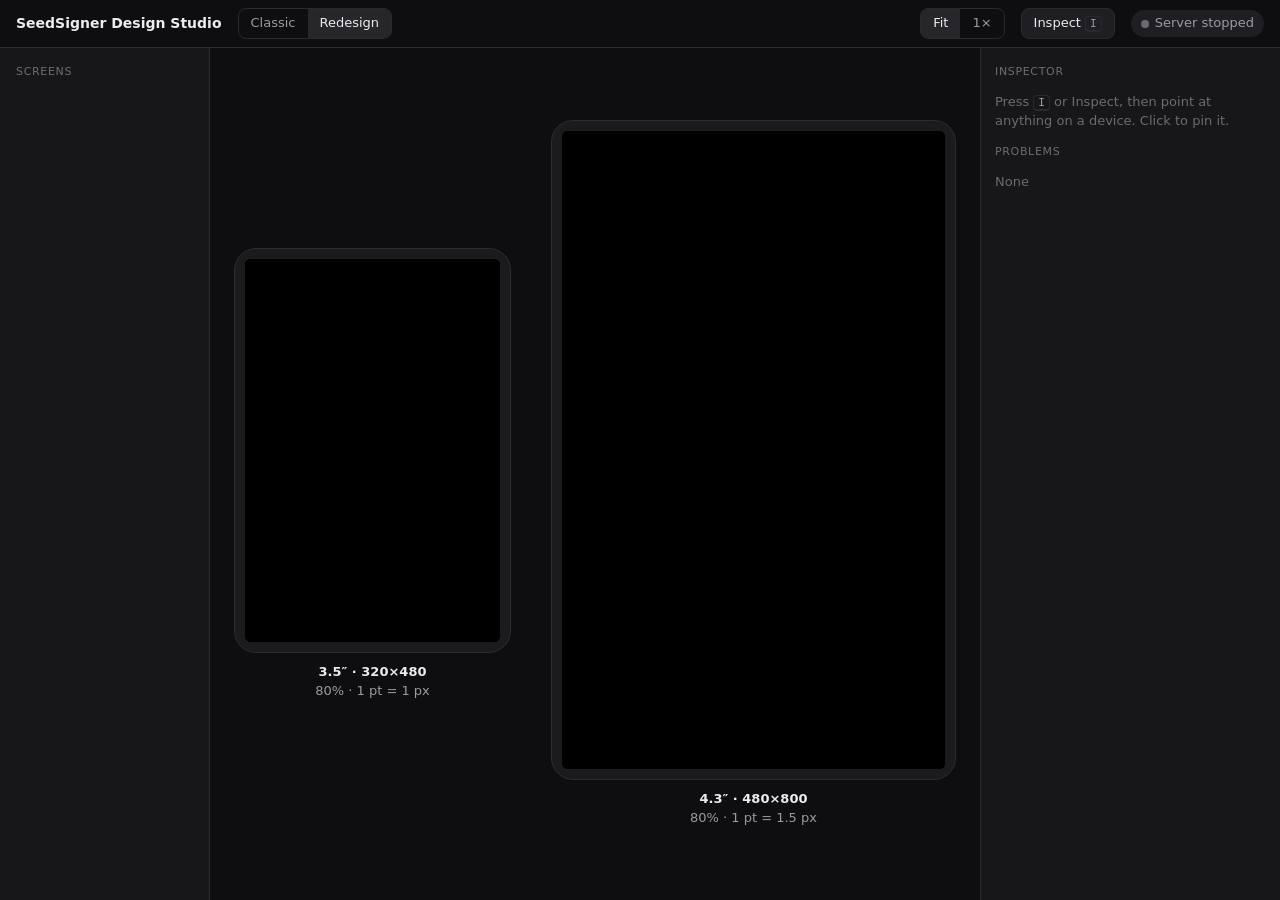
==== tools/apps/web_runner/redesign/index.html @ 9e8590ad "Add the Design Studio: browser preview with live reload, no Docker - Start Design Studio.command / s" ====
<!doctype html>
<!--
  SeedSigner Design Studio: the Redesign prototype at every target size, side by
  side, with live reload and a read-only inspector. Each device is an iframe running
  its own copy of the real LVGL engine (device.html). See context/design-studio.md.
-->
<html lang="en">
<head>
<meta charset="utf-8">
<meta name="viewport" content="width=device-width, initial-scale=1">
<title>Design Studio</title>
<style>
  :root {
    --bg: #0e0e10; --panel: #17171a; --line: #2a2a2e; --text: #ececee; --muted: #9a9aa2;
    --dim: #6b6b73; --accent: #FF9F0A; --blue: #409CFF; --ok: #30D158; --warn: #FFD60A; --err: #FF453A;
  }
  * { box-sizing: border-box; }
  html, body { margin: 0; height: 100%; background: var(--bg); color: var(--text);
    font: 13px/1.45 -apple-system, BlinkMacSystemFont, "Segoe UI", system-ui, sans-serif; }
  body { display: grid; grid-template-rows: 48px minmax(0, 1fr); }
  header { display: flex; align-items: center; gap: 16px; padding: 0 16px; border-bottom: 1px solid var(--line); }
  header h1 { font-size: 14px; font-weight: 600; margin: 0; }
  .seg { display: inline-flex; border: 1px solid var(--line); border-radius: 8px; overflow: hidden; }
  .seg a, .seg button { color: var(--muted); background: none; border: 0; padding: 5px 12px; font: inherit;
    text-decoration: none; cursor: pointer; }
  .seg .on { background: #26262b; color: var(--text); }
  .grow { flex: 1; }
  .pill { display: inline-flex; align-items: center; gap: 6px; padding: 4px 10px; border-radius: 999px;
    background: #1f1f23; color: var(--muted); }
  .dot { width: 8px; height: 8px; border-radius: 50%; background: var(--dim); }
  .pill.live .dot { background: var(--ok); } .pill.busy .dot { background: var(--warn); }
  .pill.bad .dot { background: var(--err); } .pill.bad { color: var(--text); }
  button.tool { color: var(--text); background: #1f1f23; border: 1px solid var(--line); border-radius: 8px;
    padding: 5px 12px; font: inherit; cursor: pointer; }
  button.tool.on { border-color: var(--blue); color: var(--blue); }
  main { display: grid; grid-template-columns: 210px minmax(0, 1fr) 300px; min-height: 0; }
  aside { background: var(--panel); border-right: 1px solid var(--line); overflow: auto; padding: 12px 8px; }
  aside.right { border-right: 0; border-left: 1px solid var(--line); padding: 12px 14px; }
  .label { font-size: 11px; text-transform: uppercase; letter-spacing: .06em; color: var(--dim); margin: 4px 8px 8px; }
  aside.right .label { margin: 4px 0 8px; }
  .screen { display: flex; justify-content: space-between; gap: 8px; padding: 6px 8px; border-radius: 6px;
    cursor: pointer; color: var(--muted); }
  .screen:hover { background: #202024; color: var(--text); }
  .screen.on { background: #2a2a30; color: var(--text); }
  .screen small { color: var(--dim); }
  #stage { display: flex; justify-content: safe center; align-items: safe center; gap: 40px; padding: 24px; overflow: auto; }
  figure { margin: 0; display: flex; flex-direction: column; align-items: center; gap: 10px; }
  .bezel { padding: 10px; background: #1b1b1e; border-radius: 22px; border: 1px solid #2c2c31; }
  .bezel iframe { display: block; border: 0; border-radius: 6px; background: #000; }
  figcaption { color: var(--muted); text-align: center; }
  figcaption b { color: var(--text); font-weight: 600; }
  #banner { display: none; margin: 0 0 10px; padding: 8px 10px; border-radius: 8px; white-space: pre-wrap;
    font-family: ui-monospace, Menlo, monospace; font-size: 12px; }
  #banner.err { display: block; background: #3a1414; color: #ffb4ae; border: 1px solid #6d2420; }
  #banner.busy { display: block; background: #2e2a12; color: #f3e3a0; border: 1px solid #5c5320; }
  .kv { display: grid; grid-template-columns: 96px minmax(0, 1fr); gap: 4px 10px; margin-bottom: 14px; }
  .kv div:nth-child(odd) { color: var(--dim); }
  .kv div:nth-child(even) { font-family: ui-monospace, Menlo, monospace; font-size: 12px; overflow-wrap: anywhere; }
  .hint { color: var(--dim); }
  .warn { color: var(--warn); margin: 0 0 6px; } .err { color: var(--err); margin: 0 0 6px; }
  kbd { font: 11px ui-monospace, Menlo, monospace; border: 1px solid var(--line); border-bottom-width: 2px;
    border-radius: 4px; padding: 0 4px; color: var(--muted); }
</style>
</head>
<body>
<header>
  <h1>SeedSigner Design Studio</h1>
  <nav class="seg" aria-label="Design">
    <a href="../runner/" title="Upstream landscape screens">Classic</a>
    <a class="on" href="./" aria-current="page">Redesign</a>
  </nav>
  <span class="grow"></span>
  <nav class="seg" aria-label="Zoom">
    <button id="z-fit" class="on">Fit</button><button id="z-1">1×</button>
  </nav>
  <button id="inspect-btn" class="tool" title="Inspect (I)">Inspect <kbd>I</kbd></button>
  <span id="live" class="pill"><span class="dot"></span><span id="live-text">Static</span></span>
</header>
<main>
  <aside>
    <div class="label">Screens</div>
    <div id="screens"></div>
  </aside>
  <section id="stage"></section>
  <aside class="right">
    <div id="banner"></div>
    <div class="label">Inspector</div>
    <div id="inspector"><p class="hint">Press <kbd>I</kbd> or Inspect, then point at anything on a device. Click to pin it.</p></div>
    <div class="label">Problems</div>
    <div id="problems"><p class="hint">None</p></div>
  </aside>
</main>
<script>
  // The target devices. Same firmware design, two panels (context/devices.md).
  var DEVICES = [
    { name: '3.5', w: 320, h: 480, label: '3.5″ · 320×480' },
    { name: '4.3', w: 480, h: 800, label: '4.3″ · 480×800' },
  ];
  var state = { path: '', zoom: 'fit', inspect: false, status: {}, pinned: null };
  var frames = {};
  var stage = document.getElementById('stage');

  // ---- Devices -------------------------------------------------------------
  function buildDevices() {
    stage.innerHTML = '';
    DEVICES.forEach(function (d) {
      var fig = document.createElement('figure');
      var bezel = document.createElement('div');
      bezel.className = 'bezel';
      var f = document.createElement('iframe');
      f.title = d.label;
      f.src = 'device.html?w=' + d.w + '&h=' + d.h + '&name=' + d.name +
              '&path=' + encodeURIComponent(state.path) + '&_=' + Date.now();
      bezel.appendChild(f);
      var cap = document.createElement('figcaption');
      fig.appendChild(bezel); fig.appendChild(cap);
      stage.appendChild(fig);
      frames[d.name] = { el: f, cap: cap, dev: d };
    });
    layout();
  }

  // Fit: the tallest device fills the height, and all devices fit the width.
  // One shared zoom, so the two sizes stay in true proportion to each other.
  function fitZoom() {
    var availH = stage.clientHeight - 48 - 20 - 40;                   // padding, bezel, caption
    var availW = stage.clientWidth - 48 - DEVICES.length * 22 - (DEVICES.length - 1) * 40;
    var maxH = Math.max.apply(null, DEVICES.map(function (d) { return d.h; }));
    var sumW = DEVICES.reduce(function (a, d) { return a + d.w; }, 0);
    return Math.min(1, availH / maxH, availW / sumW);
  }

  function layout() {
    var fit = fitZoom();
    DEVICES.forEach(function (d) {
      var fr = frames[d.name]; if (!fr) return;
      var k = state.zoom === 'fit' ? fit : 1;
      fr.el.style.width = Math.round(d.w * k) + 'px';
      fr.el.style.height = Math.round(d.h * k) + 'px';
      fr.cap.innerHTML = '<b>' + d.label + '</b><br>' + Math.round(k * 100) + '% · 1 pt = ' +
        (d.w / 320) + ' px';
    });
  }
  window.addEventListener('resize', layout);

  function send(name, msg) {
    msg.src = 'rd-studio';
    var fr = frames[name];
    if (fr && fr.el.contentWindow) fr.el.contentWindow.postMessage(msg, '*');
  }
  function sendAll(msg) { DEVICES.forEach(function (d) { send(d.name, Object.assign({}, msg)); }); }

  // ---- Screens list ----------------------------------------------------------
  var screens = [];
  function renderScreens() {
    var cur = state.path.split('/').pop();
    var box = document.getElementById('screens');
    box.innerHTML = '';
    screens.forEach(function (s, i) {
      var row = document.createElement('div');
      row.className = 'screen' + (s.id === cur || (!cur && i === 0) ? ' on' : '');
      row.innerHTML = '<span></span><small></small>';
      row.firstChild.textContent = s.title;
      row.lastChild.textContent = s.type.replace(/_/g, ' ');
      row.onclick = function () {
        // Open it on top of the start screen, so Back works.
        var start = screens[0] ? screens[0].id : '';
        go(s.id === start ? start : start + '/' + s.id);
      };
      box.appendChild(row);
    });
  }
  function go(path) {
    state.path = path;
    sendAll({ cmd: 'show', path: path });
    renderScreens();
    try { history.replaceState(null, '', '#' + path); } catch (e) {}
  }

  // ---- Inspector ---------------------------------------------------------------
  function esc(s) { return String(s).replace(/[&<>]/g, function (c) { return { '&': '&amp;', '<': '&lt;', '>': '&gt;' }[c]; }); }
  function showInfo(info, device) {
    var el = document.getElementById('inspector');
    if (!info || !info.found) {
      el.innerHTML = state.inspect
        ? '<p class="hint">Point at anything on a device. Click to pin it.</p>'
        : '<p class="hint">Press <kbd>I</kbd> or Inspect, then point at anything on a device. Click to pin it.</p>';
      return;
    }
    var rows = [['component', info.component], ['device', device + '″']];
    if (info.path) rows.push(['path', info.path]);
    if (info.screen_type) rows.push(['screen type', info.screen_type]);
    if (info.responsive) rows.push(['responsive', info.responsive]);
    rows.push(['size', info.w_pt + ' × ' + info.h_pt + ' pt']);
    rows.push(['pixels', info.w + ' × ' + info.h + ' px']);
    if (info.muted) rows.push(['muted', 'yes (opacity.muted)']);
    var html = '<div class="kv">' + rows.map(function (r) {
      return '<div>' + esc(r[0]) + '</div><div>' + esc(r[1]) + '</div>';
    }).join('') + '</div>';
    var t = info.tokens || {};
    var keys = Object.keys(t);
    if (keys.length) {
      html += '<div class="label">Tokens</div><div class="kv">' + keys.map(function (k) {
        return '<div>' + esc(k) + '</div><div>' + esc(t[k]) + '</div>';
      }).join('') + '</div>';
    }
    if (info.parents && info.parents.length) {
      html += '<div class="label">Inside</div><p class="hint">' + info.parents.map(esc).join(' › ') + '</p>';
    }
    el.innerHTML = html;
  }
  function setInspect(on) {
    state.inspect = on;
    document.getElementById('inspect-btn').classList.toggle('on', on);
    sendAll({ cmd: 'inspect', on: on });
    state.pinned = null;
    showInfo(null);
  }
  document.getElementById('inspect-btn').onclick = function () { setInspect(!state.inspect); };
  document.addEventListener('keydown', function (e) {
    if (e.target.tagName === 'INPUT') return;
    if (e.key === 'i' || e.key === 'I') setInspect(!state.inspect);
    if (e.key === 'Escape' && state.inspect) setInspect(false);
  });
  document.getElementById('z-fit').onclick = function () { setZoom('fit'); };
  document.getElementById('z-1').onclick = function () { setZoom('1'); };
  function setZoom(z) {
    state.zoom = z;
    document.getElementById('z-fit').classList.toggle('on', z === 'fit');
    document.getElementById('z-1').classList.toggle('on', z === '1');
    layout();
  }

  // ---- Problems ------------------------------------------------------------------
  var problems = {};
  function renderProblems() {
    var lines = [];
    Object.keys(problems).forEach(function (src) {
      var p = problems[src];
      if (p.error) lines.push('<p class="err">' + esc(p.error) + '</p>');
      (p.warnings || []).forEach(function (w) {
        var line = '<p class="warn">' + esc(w) + '</p>';
        if (lines.indexOf(line) < 0) lines.push(line);
      });
    });
    document.getElementById('problems').innerHTML = lines.join('') || '<p class="hint">None</p>';
  }

  // ---- Messages from devices --------------------------------------------------
  window.addEventListener('message', function (ev) {
    var m = ev.data || {};
    if (m.src !== 'rd-device') return;
    if (m.evt === 'ready') {
      screens = m.detail.screens || [];
      renderScreens();
      if (state.inspect) send(m.name, { cmd: 'inspect', on: true });
    } else if (m.evt === 'navigate') {
      if (m.detail !== state.path) { state.path = m.detail; go(m.detail); }
    } else if (m.evt === 'status') {
      problems.engine = m.detail; renderProblems();
    } else if (m.evt === 'hover') {
      if (!state.pinned) showInfo(m.detail, m.name);
    } else if (m.evt === 'select') {
      state.pinned = m.detail.found ? m.detail : null;
      showInfo(m.detail, m.name);
    }
  });

  // ---- Live reload (only when served by the Design Studio server) ---------------
  var banner = document.getElementById('banner');
  function setLive(cls, text) {
    var el = document.getElementById('live');
    el.className = 'pill ' + cls;
    document.getElementById('live-text').textContent = text;
  }
  function setBanner(cls, text) { banner.className = cls || ''; banner.textContent = text || ''; }
  function stamp() { return new Date().toLocaleTimeString([], { hour: '2-digit', minute: '2-digit', second: '2-digit' }); }

  if (location.protocol.indexOf('http') === 0 && window.EventSource) {
    var es = new EventSource('/events');
    es.addEventListener('hello', function () { setLive('live', 'Live'); });
    es.addEventListener('data', function () {
      delete problems.json; setBanner(); renderProblems();
      state.pinned = null; showInfo(null);
      sendAll({ cmd: 'reload-data' }); setLive('live', 'Updated ' + stamp());
    });
    es.addEventListener('data-error', function (e) {
      problems.json = { error: e.data }; renderProblems();
      setBanner('err', e.data); setLive('bad', 'Fix the JSON');
    });
    es.addEventListener('building', function () { setBanner('busy', 'Rebuilding the engine (C changed)…'); setLive('busy', 'Rebuilding'); });
    es.addEventListener('build-failed', function (e) { setBanner('err', 'Build failed:\n' + e.data); setLive('bad', 'Build failed'); });
    es.addEventListener('engine', function () { setBanner(); state.pinned = null; showInfo(null); buildDevices(); setLive('live', 'Rebuilt ' + stamp()); });
    es.addEventListener('page', function () { location.reload(); });
    es.onerror = function () { setLive('', 'Server stopped'); };
  }

  state.path = decodeURIComponent((location.hash || '').slice(1));
  buildDevices();
</script>
</body>
</html>
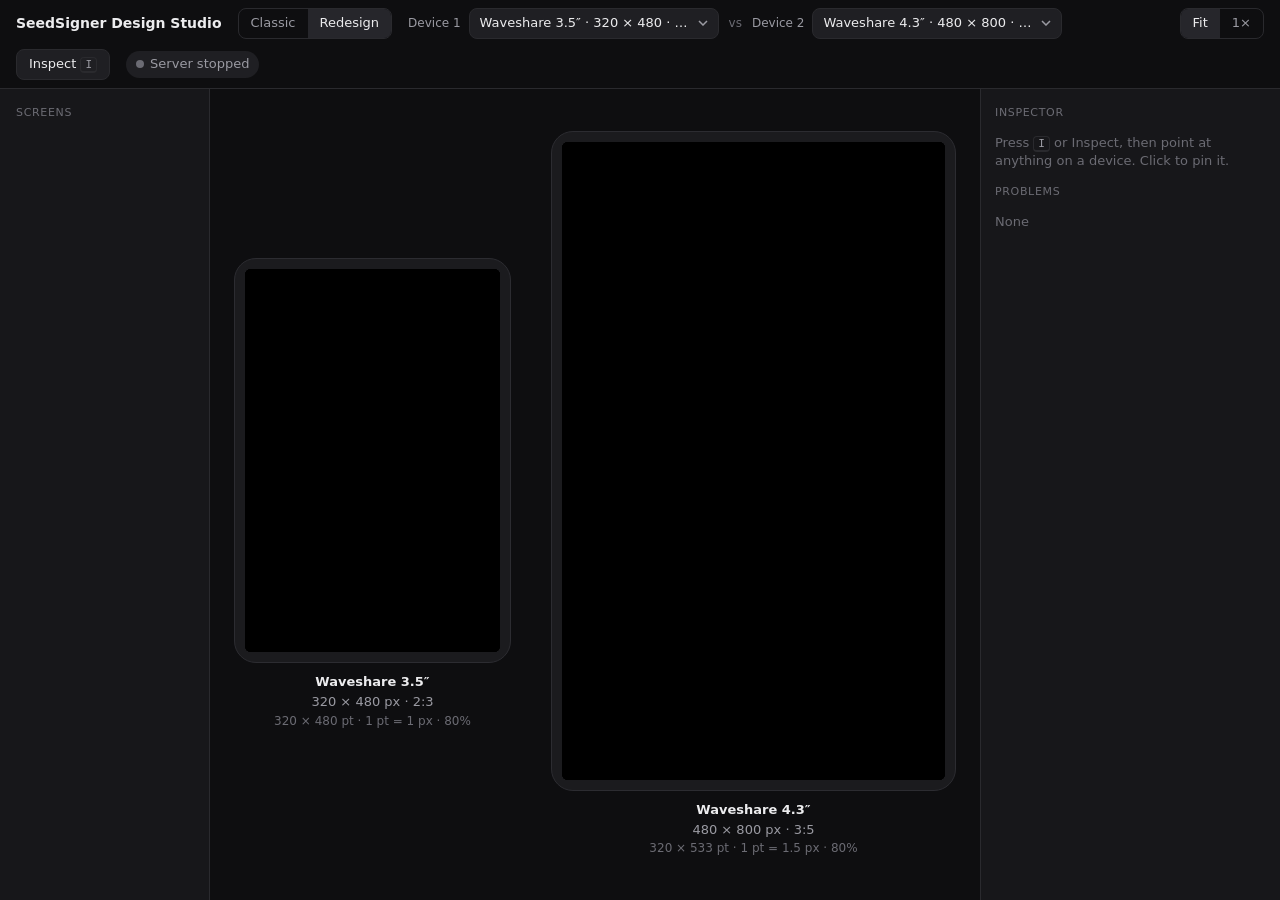
==== commit 19031ecc: "Studio: compare any two devices; docs: how it works, new-Mac setup - Device 1 / Device 2 pickers wit" ====
--- a/tools/apps/web_runner/redesign/index.html
+++ b/tools/apps/web_runner/redesign/index.html
@@ -17,14 +17,26 @@
   * { box-sizing: border-box; }
   html, body { margin: 0; height: 100%; background: var(--bg); color: var(--text);
     font: 13px/1.45 -apple-system, BlinkMacSystemFont, "Segoe UI", system-ui, sans-serif; }
-  body { display: grid; grid-template-rows: 48px minmax(0, 1fr); }
-  header { display: flex; align-items: center; gap: 16px; padding: 0 16px; border-bottom: 1px solid var(--line); }
+  body { display: grid; grid-template-rows: auto minmax(0, 1fr); }
+  header { display: flex; flex-wrap: wrap; align-items: center; gap: 10px 16px; min-height: 48px;
+    padding: 8px 16px; border-bottom: 1px solid var(--line); }
   header h1 { font-size: 14px; font-weight: 600; margin: 0; }
   .seg { display: inline-flex; border: 1px solid var(--line); border-radius: 8px; overflow: hidden; }
   .seg a, .seg button { color: var(--muted); background: none; border: 0; padding: 5px 12px; font: inherit;
     text-decoration: none; cursor: pointer; }
   .seg .on { background: #26262b; color: var(--text); }
   .grow { flex: 1; }
+  #pickers { display: flex; align-items: center; gap: 10px; }
+  .picker { display: inline-flex; align-items: center; gap: 8px; color: var(--muted); }
+  .picker span { font-size: 12px; white-space: nowrap; }
+  .picker select { appearance: none; -webkit-appearance: none; font: inherit; color: var(--text);
+    background: #1f1f23 url("data:image/svg+xml,%3Csvg xmlns='http://www.w3.org/2000/svg' width='10' height='6'%3E%3Cpath d='M1 1l4 4 4-4' fill='none' stroke='%239a9aa2' stroke-width='1.5'/%3E%3C/svg%3E") no-repeat right 10px center;
+    border: 1px solid var(--line); border-radius: 8px; padding: 5px 28px 5px 10px; max-width: 250px;
+    text-overflow: ellipsis; cursor: pointer; }
+  .picker select:hover { border-color: #3a3a40; }
+  .picker select:focus-visible { outline: 2px solid var(--blue); outline-offset: 1px; }
+  .picker select.empty { color: var(--dim); border-style: dashed; }
+  .vs { color: var(--dim); font-size: 12px; }
   .pill { display: inline-flex; align-items: center; gap: 6px; padding: 4px 10px; border-radius: 999px;
     background: #1f1f23; color: var(--muted); }
   .dot { width: 8px; height: 8px; border-radius: 50%; background: var(--dim); }
@@ -47,8 +59,12 @@
   figure { margin: 0; display: flex; flex-direction: column; align-items: center; gap: 10px; }
   .bezel { padding: 10px; background: #1b1b1e; border-radius: 22px; border: 1px solid #2c2c31; }
   .bezel iframe { display: block; border: 0; border-radius: 6px; background: #000; }
-  figcaption { color: var(--muted); text-align: center; }
+  figcaption { color: var(--muted); text-align: center; display: flex; flex-direction: column; gap: 1px; }
   figcaption b { color: var(--text); font-weight: 600; }
+  figcaption .dim { color: var(--dim); font-size: 12px; }
+  figcaption .spec { white-space: nowrap; }
+  .empty-stage { text-align: center; color: var(--muted); }
+  .empty-stage p { margin: 4px 0; }
   #banner { display: none; margin: 0 0 10px; padding: 8px 10px; border-radius: 8px; white-space: pre-wrap;
     font-family: ui-monospace, Menlo, monospace; font-size: 12px; }
   #banner.err { display: block; background: #3a1414; color: #ffb4ae; border: 1px solid #6d2420; }
@@ -69,6 +85,7 @@
     <a href="../runner/" title="Upstream landscape screens">Classic</a>
     <a class="on" href="./" aria-current="page">Redesign</a>
   </nav>
+  <div id="pickers" role="group" aria-label="Devices to compare"></div>
   <span class="grow"></span>
   <nav class="seg" aria-label="Zoom">
     <button id="z-fit" class="on">Fit</button><button id="z-1">1×</button>
@@ -91,64 +108,152 @@
   </aside>
 </main>
 <script>
-  // The target devices. Same firmware design, two panels (context/devices.md).
+  // Devices the studio can preview (context/devices.md). Portrait sizes only, and each
+  // must be the portrait of an engine display profile (480x320, 800x480, 1280x720).
   var DEVICES = [
-    { name: '3.5', w: 320, h: 480, label: '3.5″ · 320×480' },
-    { name: '4.3', w: 480, h: 800, label: '4.3″ · 480×800' },
+    { id: 'ws35', name: 'Waveshare 3.5″',  inch: '3.5″', w: 320, h: 480 },
+    { id: 'ws43', name: 'Waveshare 4.3″',  inch: '4.3″', w: 480, h: 800 },
+    { id: 'gt43', name: 'Guition 4.3″',    inch: '4.3″', w: 480, h: 800 },
+    { id: 'p720', name: '720p panel',      inch: '',     w: 720, h: 1280 },
   ];
-  var state = { path: '', zoom: 'fit', inspect: false, status: {}, pinned: null };
-  var frames = {};
+  var DEFAULT_SLOTS = ['ws35', 'ws43'];
+  var SLOT_LABELS = ['Device 1', 'Device 2'];
+
+  function gcd(a, b) { return b ? gcd(b, a % b) : a; }
+  function aspect(d) { var g = gcd(d.w, d.h); return (d.w / g) + ':' + (d.h / g); }
+  function scaleOf(d) { return d.w / 320; }
+  function fmt(n) { return String(Math.round(n * 100) / 100); }
+  function byId(id) { return DEVICES.filter(function (d) { return d.id === id; })[0] || null; }
+  // One line used in menus and captions: "Waveshare 4.3″ · 480 × 800 · 3:5"
+  function specLine(d) { return d.name + ' · ' + d.w + ' × ' + d.h + ' · ' + aspect(d); }
+
+  var state = { path: '', zoom: 'fit', inspect: false, status: {}, pinned: null, slots: readSlots() };
+  var frames = {};   // slot index ("0" | "1") -> { el, cap, dev }
   var stage = document.getElementById('stage');
 
+  // ---- Device selection (Device 1 / Device 2, kept in the URL) ---------------
+  function readSlots() {
+    var q = new URLSearchParams(location.search);
+    if (!q.has('d1') && !q.has('d2')) return DEFAULT_SLOTS.slice();
+    return [q.get('d1'), q.get('d2')].map(function (id) { return byId(id) ? id : ''; });
+  }
+  function writeSlots() {
+    var q = new URLSearchParams(location.search);
+    q.set('d1', state.slots[0] || '');
+    q.set('d2', state.slots[1] || '');
+    try { history.replaceState(null, '', '?' + q.toString() + location.hash); } catch (e) {}
+  }
+
+  function renderPickers() {
+    var box = document.getElementById('pickers');
+    box.innerHTML = '';
+    state.slots.forEach(function (id, i) {
+      var other = state.slots[1 - i];
+      var label = document.createElement('label');
+      label.className = 'picker';
+      label.innerHTML = '<span></span><select></select>';
+      label.firstChild.textContent = SLOT_LABELS[i];
+      var sel = label.lastChild;
+      sel.setAttribute('aria-label', SLOT_LABELS[i]);
+      var none = new Option('None', '');
+      sel.add(none);
+      DEVICES.forEach(function (d) {
+        var o = new Option(specLine(d), d.id);
+        // The same device twice compares nothing; it stays listed (so the menu doesn't
+        // reshuffle) but can't be picked in both slots.
+        if (d.id === other) { o.disabled = true; o.text += '  (Device ' + (2 - i) + ')'; }
+        sel.add(o);
+      });
+      sel.value = id || '';
+      sel.classList.toggle('empty', !id);
+      sel.onchange = function () { setSlot(i, sel.value); };
+      box.appendChild(label);
+      if (i === 0) {
+        var vs = document.createElement('span');
+        vs.className = 'vs';
+        vs.textContent = 'vs';
+        box.appendChild(vs);
+      }
+    });
+  }
+
+  function setSlot(i, id) {
+    state.slots[i] = id;
+    writeSlots();
+    renderPickers();
+    buildDevices();
+  }
+
   // ---- Devices -------------------------------------------------------------
+  function activeSlots() {
+    var out = [];
+    state.slots.forEach(function (id, i) { var d = byId(id); if (d) out.push({ slot: String(i), dev: d }); });
+    return out;
+  }
+
   function buildDevices() {
     stage.innerHTML = '';
-    DEVICES.forEach(function (d) {
+    frames = {};
+    var active = activeSlots();
+    stage.classList.toggle('single', active.length === 1);
+    if (!active.length) {
+      stage.innerHTML = '<div class="empty-stage"><p><b>No device selected</b></p>' +
+        '<p class="hint">Choose Device 1 or Device 2 at the top.</p></div>';
+      return;
+    }
+    active.forEach(function (a) {
+      var d = a.dev;
       var fig = document.createElement('figure');
       var bezel = document.createElement('div');
       bezel.className = 'bezel';
       var f = document.createElement('iframe');
-      f.title = d.label;
-      f.src = 'device.html?w=' + d.w + '&h=' + d.h + '&name=' + d.name +
+      f.title = SLOT_LABELS[a.slot] + ': ' + specLine(d);
+      f.src = 'device.html?w=' + d.w + '&h=' + d.h + '&name=' + a.slot +
               '&path=' + encodeURIComponent(state.path) + '&_=' + Date.now();
       bezel.appendChild(f);
       var cap = document.createElement('figcaption');
       fig.appendChild(bezel); fig.appendChild(cap);
       stage.appendChild(fig);
-      frames[d.name] = { el: f, cap: cap, dev: d };
+      frames[a.slot] = { el: f, cap: cap, dev: d };
     });
     layout();
   }
 
   // Fit: the tallest device fills the height, and all devices fit the width.
-  // One shared zoom, so the two sizes stay in true proportion to each other.
-  function fitZoom() {
-    var availH = stage.clientHeight - 48 - 20 - 40;                   // padding, bezel, caption
-    var availW = stage.clientWidth - 48 - DEVICES.length * 22 - (DEVICES.length - 1) * 40;
-    var maxH = Math.max.apply(null, DEVICES.map(function (d) { return d.h; }));
-    var sumW = DEVICES.reduce(function (a, d) { return a + d.w; }, 0);
-    return Math.min(1, availH / maxH, availW / sumW);
+  // One shared zoom, so compared devices stay in true proportion to each other.
+  function fitZoom(devs) {
+    var n = devs.length;
+    var availH = stage.clientHeight - 48 - 20 - 58;                   // padding, bezel, caption
+    var availW = stage.clientWidth - 48 - n * 22 - (n - 1) * 40;
+    var maxH = Math.max.apply(null, devs.map(function (d) { return d.h; }));
+    var sumW = devs.reduce(function (a, d) { return a + d.w; }, 0);
+    return Math.max(0.1, Math.min(1, availH / maxH, availW / sumW));
   }
 
   function layout() {
-    var fit = fitZoom();
-    DEVICES.forEach(function (d) {
-      var fr = frames[d.name]; if (!fr) return;
-      var k = state.zoom === 'fit' ? fit : 1;
+    var devs = Object.keys(frames).map(function (k) { return frames[k].dev; });
+    if (!devs.length) return;
+    var k = state.zoom === 'fit' ? fitZoom(devs) : 1;
+    Object.keys(frames).forEach(function (slot) {
+      var fr = frames[slot], d = fr.dev;
       fr.el.style.width = Math.round(d.w * k) + 'px';
       fr.el.style.height = Math.round(d.h * k) + 'px';
-      fr.cap.innerHTML = '<b>' + d.label + '</b><br>' + Math.round(k * 100) + '% · 1 pt = ' +
-        (d.w / 320) + ' px';
+      fr.cap.innerHTML =
+        '<b></b><span class="spec"></span><span class="spec dim"></span>';
+      fr.cap.children[0].textContent = d.name;
+      fr.cap.children[1].textContent = d.w + ' × ' + d.h + ' px · ' + aspect(d);
+      fr.cap.children[2].textContent = '320 × ' + Math.round(d.h / scaleOf(d)) + ' pt · 1 pt = ' +
+        fmt(scaleOf(d)) + ' px · ' + Math.round(k * 100) + '%';
     });
   }
   window.addEventListener('resize', layout);
 
-  function send(name, msg) {
+  function send(slot, msg) {
     msg.src = 'rd-studio';
-    var fr = frames[name];
+    var fr = frames[slot];
     if (fr && fr.el.contentWindow) fr.el.contentWindow.postMessage(msg, '*');
   }
-  function sendAll(msg) { DEVICES.forEach(function (d) { send(d.name, Object.assign({}, msg)); }); }
+  function sendAll(msg) { Object.keys(frames).forEach(function (s) { send(s, Object.assign({}, msg)); }); }
 
   // ---- Screens list ----------------------------------------------------------
   var screens = [];
@@ -187,7 +292,8 @@
         : '<p class="hint">Press <kbd>I</kbd> or Inspect, then point at anything on a device. Click to pin it.</p>';
       return;
     }
-    var rows = [['component', info.component], ['device', device + '″']];
+    var fr = frames[device];
+    var rows = [['component', info.component], ['device', fr ? fr.dev.name : '']];
     if (info.path) rows.push(['path', info.path]);
     if (info.screen_type) rows.push(['screen type', info.screen_type]);
     if (info.responsive) rows.push(['responsive', info.responsive]);
@@ -296,6 +402,7 @@
   }
 
   state.path = decodeURIComponent((location.hash || '').slice(1));
+  renderPickers();
   buildDevices();
 </script>
 </body>
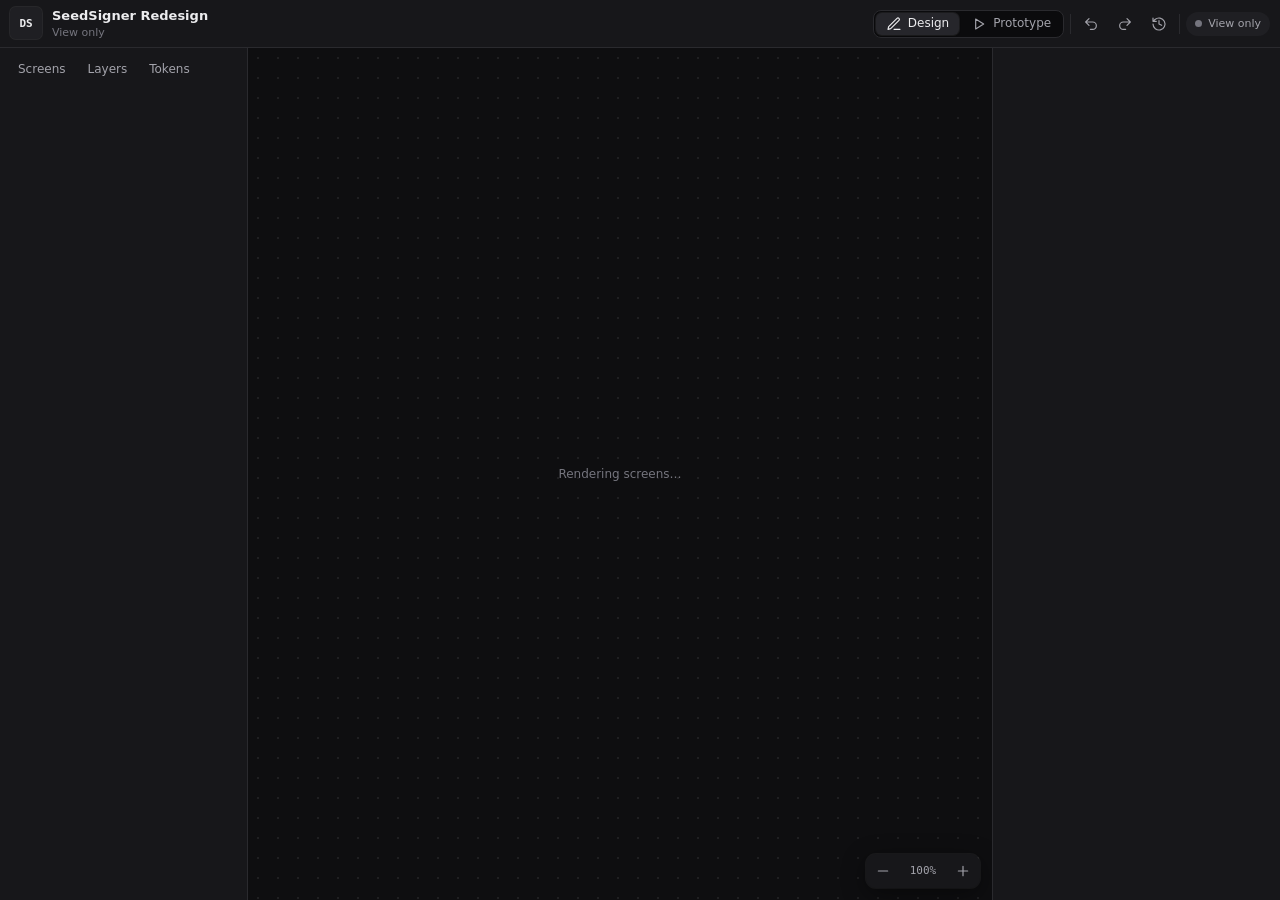
==== commit 26c9477e: "Design Studio: view, edit, prototype and review in one tool The studio becomes an editor as well as " ====
--- a/tools/apps/web_runner/redesign/index.html
+++ b/tools/apps/web_runner/redesign/index.html
@@ -1,409 +1,70 @@
 <!doctype html>
 <!--
-  SeedSigner Design Studio: the Redesign prototype at every target size, side by
-  side, with live reload and a read-only inspector. Each device is an iframe running
-  its own copy of the real LVGL engine (device.html). See context/design-studio.md.
+  SeedSigner Design Studio: view, edit, prototype and review the Redesign.
+    Design mode     a canvas of every screen (real engine renders), grouped by flow
+    Prototype mode  live devices (one engine per device, device.html), with a frame-rate dial
+  Edits save straight to tokens.json / prototype.json through studio.py; history and comments
+  live in .studio/. The app is studio.js; the look is studio.css. See context/design-studio.md.
 -->
 <html lang="en">
 <head>
 <meta charset="utf-8">
 <meta name="viewport" content="width=device-width, initial-scale=1">
 <title>Design Studio</title>
-<style>
-  :root {
-    --bg: #0e0e10; --panel: #17171a; --line: #2a2a2e; --text: #ececee; --muted: #9a9aa2;
-    --dim: #6b6b73; --accent: #FF9F0A; --blue: #409CFF; --ok: #30D158; --warn: #FFD60A; --err: #FF453A;
-  }
-  * { box-sizing: border-box; }
-  html, body { margin: 0; height: 100%; background: var(--bg); color: var(--text);
-    font: 13px/1.45 -apple-system, BlinkMacSystemFont, "Segoe UI", system-ui, sans-serif; }
-  body { display: grid; grid-template-rows: auto minmax(0, 1fr); }
-  header { display: flex; flex-wrap: wrap; align-items: center; gap: 10px 16px; min-height: 48px;
-    padding: 8px 16px; border-bottom: 1px solid var(--line); }
-  header h1 { font-size: 14px; font-weight: 600; margin: 0; }
-  .seg { display: inline-flex; border: 1px solid var(--line); border-radius: 8px; overflow: hidden; }
-  .seg a, .seg button { color: var(--muted); background: none; border: 0; padding: 5px 12px; font: inherit;
-    text-decoration: none; cursor: pointer; }
-  .seg .on { background: #26262b; color: var(--text); }
-  .grow { flex: 1; }
-  #pickers { display: flex; align-items: center; gap: 10px; }
-  .picker { display: inline-flex; align-items: center; gap: 8px; color: var(--muted); }
-  .picker span { font-size: 12px; white-space: nowrap; }
-  .picker select { appearance: none; -webkit-appearance: none; font: inherit; color: var(--text);
-    background: #1f1f23 url("data:image/svg+xml,%3Csvg xmlns='http://www.w3.org/2000/svg' width='10' height='6'%3E%3Cpath d='M1 1l4 4 4-4' fill='none' stroke='%239a9aa2' stroke-width='1.5'/%3E%3C/svg%3E") no-repeat right 10px center;
-    border: 1px solid var(--line); border-radius: 8px; padding: 5px 28px 5px 10px; max-width: 250px;
-    text-overflow: ellipsis; cursor: pointer; }
-  .picker select:hover { border-color: #3a3a40; }
-  .picker select:focus-visible { outline: 2px solid var(--blue); outline-offset: 1px; }
-  .picker select.empty { color: var(--dim); border-style: dashed; }
-  .vs { color: var(--dim); font-size: 12px; }
-  .pill { display: inline-flex; align-items: center; gap: 6px; padding: 4px 10px; border-radius: 999px;
-    background: #1f1f23; color: var(--muted); }
-  .dot { width: 8px; height: 8px; border-radius: 50%; background: var(--dim); }
-  .pill.live .dot { background: var(--ok); } .pill.busy .dot { background: var(--warn); }
-  .pill.bad .dot { background: var(--err); } .pill.bad { color: var(--text); }
-  button.tool { color: var(--text); background: #1f1f23; border: 1px solid var(--line); border-radius: 8px;
-    padding: 5px 12px; font: inherit; cursor: pointer; }
-  button.tool.on { border-color: var(--blue); color: var(--blue); }
-  main { display: grid; grid-template-columns: 210px minmax(0, 1fr) 300px; min-height: 0; }
-  aside { background: var(--panel); border-right: 1px solid var(--line); overflow: auto; padding: 12px 8px; }
-  aside.right { border-right: 0; border-left: 1px solid var(--line); padding: 12px 14px; }
-  .label { font-size: 11px; text-transform: uppercase; letter-spacing: .06em; color: var(--dim); margin: 4px 8px 8px; }
-  aside.right .label { margin: 4px 0 8px; }
-  .screen { display: flex; justify-content: space-between; gap: 8px; padding: 6px 8px; border-radius: 6px;
-    cursor: pointer; color: var(--muted); }
-  .screen:hover { background: #202024; color: var(--text); }
-  .screen.on { background: #2a2a30; color: var(--text); }
-  .screen small { color: var(--dim); }
-  #stage { display: flex; justify-content: safe center; align-items: safe center; gap: 40px; padding: 24px; overflow: auto; }
-  figure { margin: 0; display: flex; flex-direction: column; align-items: center; gap: 10px; }
-  .bezel { padding: 10px; background: #1b1b1e; border-radius: 22px; border: 1px solid #2c2c31; }
-  .bezel iframe { display: block; border: 0; border-radius: 6px; background: #000; }
-  figcaption { color: var(--muted); text-align: center; display: flex; flex-direction: column; gap: 1px; }
-  figcaption b { color: var(--text); font-weight: 600; }
-  figcaption .dim { color: var(--dim); font-size: 12px; }
-  figcaption .spec { white-space: nowrap; }
-  .empty-stage { text-align: center; color: var(--muted); }
-  .empty-stage p { margin: 4px 0; }
-  #banner { display: none; margin: 0 0 10px; padding: 8px 10px; border-radius: 8px; white-space: pre-wrap;
-    font-family: ui-monospace, Menlo, monospace; font-size: 12px; }
-  #banner.err { display: block; background: #3a1414; color: #ffb4ae; border: 1px solid #6d2420; }
-  #banner.busy { display: block; background: #2e2a12; color: #f3e3a0; border: 1px solid #5c5320; }
-  .kv { display: grid; grid-template-columns: 96px minmax(0, 1fr); gap: 4px 10px; margin-bottom: 14px; }
-  .kv div:nth-child(odd) { color: var(--dim); }
-  .kv div:nth-child(even) { font-family: ui-monospace, Menlo, monospace; font-size: 12px; overflow-wrap: anywhere; }
-  .hint { color: var(--dim); }
-  .warn { color: var(--warn); margin: 0 0 6px; } .err { color: var(--err); margin: 0 0 6px; }
-  kbd { font: 11px ui-monospace, Menlo, monospace; border: 1px solid var(--line); border-bottom-width: 2px;
-    border-radius: 4px; padding: 0 4px; color: var(--muted); }
-</style>
+<link rel="stylesheet" href="studio.css">
 </head>
-<body>
-<header>
-  <h1>SeedSigner Design Studio</h1>
-  <nav class="seg" aria-label="Design">
-    <a href="../runner/" title="Upstream landscape screens">Classic</a>
-    <a class="on" href="./" aria-current="page">Redesign</a>
-  </nav>
-  <div id="pickers" role="group" aria-label="Devices to compare"></div>
-  <span class="grow"></span>
-  <nav class="seg" aria-label="Zoom">
-    <button id="z-fit" class="on">Fit</button><button id="z-1">1×</button>
-  </nav>
-  <button id="inspect-btn" class="tool" title="Inspect (I)">Inspect <kbd>I</kbd></button>
-  <span id="live" class="pill"><span class="dot"></span><span id="live-text">Static</span></span>
-</header>
-<main>
-  <aside>
-    <div class="label">Screens</div>
-    <div id="screens"></div>
+<body class="mode-design">
+<div id="app">
+  <header id="top">
+    <div class="zone l">
+      <button class="mark" id="menu-btn" title="Menu" aria-haspopup="menu">DS</button>
+      <div class="doc"><span class="name">SeedSigner Redesign</span><span class="meta" id="saved">Loading…</span></div>
+    </div>
+    <div class="zone c" id="center"></div>
+    <div class="zone r">
+      <div class="seg" id="mode-seg" title="Switch (⇧E)">
+        <button data-mode="design" class="on"><svg class="i" viewBox="0 0 24 24"><path d="M12 20h9M16.5 3.5a2.1 2.1 0 0 1 3 3L7 19l-4 1 1-4z"/></svg>Design</button>
+        <button data-mode="proto"><svg class="i" viewBox="0 0 24 24"><path d="M7 4.5v15l12-7.5z"/></svg>Prototype</button>
+      </div>
+      <span class="sep"></span>
+      <button class="ibtn" id="undo" title="Undo (⌘Z)"><svg class="i" viewBox="0 0 24 24"><path d="M9 14 4 9l5-5M4 9h10.5a5.5 5.5 0 0 1 0 11H11"/></svg></button>
+      <button class="ibtn" id="redo" title="Redo (⇧⌘Z)"><svg class="i" viewBox="0 0 24 24"><path d="m15 14 5-5-5-5M20 9H9.5a5.5 5.5 0 0 0 0 11H13"/></svg></button>
+      <button class="ibtn" id="hist-btn" title="Version history (⌥⌘H)"><svg class="i" viewBox="0 0 24 24"><path d="M3 12a9 9 0 1 0 3-6.7L3 8M3 3v5h5M12 7v5l4 2"/></svg></button>
+      <span class="sep"></span>
+      <button class="btn unsent" id="unsent-btn" title="Comments waiting to be sent" hidden><span class="dot"></span><span id="unsent-n">0</span> to send</button>
+      <span class="status" id="live" title="Static"><span class="dot"></span><span id="live-text">Static</span></span>
+    </div>
+  </header>
+
+  <aside id="left" aria-label="Screens, layers and tokens">
+    <div class="ptabs" id="ltabs" role="tablist"><button data-tab="screens">Screens</button><button data-tab="layers">Layers</button><button data-tab="tokens">Tokens</button></div>
+    <div class="pbody scroll" id="lbody"></div>
   </aside>
-  <section id="stage"></section>
-  <aside class="right">
-    <div id="banner"></div>
-    <div class="label">Inspector</div>
-    <div id="inspector"><p class="hint">Press <kbd>I</kbd> or Inspect, then point at anything on a device. Click to pin it.</p></div>
-    <div class="label">Problems</div>
-    <div id="problems"><p class="hint">None</p></div>
-  </aside>
-</main>
-<script>
-  // Devices the studio can preview (context/devices.md). Portrait sizes only, and each
-  // must be the portrait of an engine display profile (480x320, 800x480, 1280x720).
-  var DEVICES = [
-    { id: 'ws35', name: 'Waveshare 3.5″',  inch: '3.5″', w: 320, h: 480 },
-    { id: 'ws43', name: 'Waveshare 4.3″',  inch: '4.3″', w: 480, h: 800 },
-    { id: 'gt43', name: 'Guition 4.3″',    inch: '4.3″', w: 480, h: 800 },
-    { id: 'p720', name: '720p panel',      inch: '',     w: 720, h: 1280 },
-  ];
-  var DEFAULT_SLOTS = ['ws35', 'ws43'];
-  var SLOT_LABELS = ['Device 1', 'Device 2'];
 
-  function gcd(a, b) { return b ? gcd(b, a % b) : a; }
-  function aspect(d) { var g = gcd(d.w, d.h); return (d.w / g) + ':' + (d.h / g); }
-  function scaleOf(d) { return d.w / 320; }
-  function fmt(n) { return String(Math.round(n * 100) / 100); }
-  function byId(id) { return DEVICES.filter(function (d) { return d.id === id; })[0] || null; }
-  // One line used in menus and captions: "Waveshare 4.3″ · 480 × 800 · 3:5"
-  function specLine(d) { return d.name + ' · ' + d.w + ' × ' + d.h + ' · ' + aspect(d); }
+  <main id="canvas" aria-label="Canvas">
+    <div id="world"></div>
+    <div id="ov"></div>
+    <div id="loading">Rendering screens…</div>
+    <div id="vbanner"></div>
+    <div id="zoombar">
+      <button class="ibtn" id="zout" title="Zoom out (−)"><svg class="i" viewBox="0 0 24 24"><path d="M5 12h14"/></svg></button>
+      <button class="z" id="zpct" title="Zoom">100%</button>
+      <button class="ibtn" id="zin" title="Zoom in (+)"><svg class="i" viewBox="0 0 24 24"><path d="M12 5v14M5 12h14"/></svg></button>
+    </div>
+  </main>
 
-  var state = { path: '', zoom: 'fit', inspect: false, status: {}, pinned: null, slots: readSlots() };
-  var frames = {};   // slot index ("0" | "1") -> { el, cap, dev }
-  var stage = document.getElementById('stage');
+  <section id="player" aria-label="Live devices">
+    <div id="pbar"></div>
+    <div id="stage"></div>
+  </section>
 
-  // ---- Device selection (Device 1 / Device 2, kept in the URL) ---------------
-  function readSlots() {
-    var q = new URLSearchParams(location.search);
-    if (!q.has('d1') && !q.has('d2')) return DEFAULT_SLOTS.slice();
-    return [q.get('d1'), q.get('d2')].map(function (id) { return byId(id) ? id : ''; });
-  }
-  function writeSlots() {
-    var q = new URLSearchParams(location.search);
-    q.set('d1', state.slots[0] || '');
-    q.set('d2', state.slots[1] || '');
-    try { history.replaceState(null, '', '?' + q.toString() + location.hash); } catch (e) {}
-  }
+  <aside id="right" aria-label="Inspector"></aside>
+</div>
 
-  function renderPickers() {
-    var box = document.getElementById('pickers');
-    box.innerHTML = '';
-    state.slots.forEach(function (id, i) {
-      var other = state.slots[1 - i];
-      var label = document.createElement('label');
-      label.className = 'picker';
-      label.innerHTML = '<span></span><select></select>';
-      label.firstChild.textContent = SLOT_LABELS[i];
-      var sel = label.lastChild;
-      sel.setAttribute('aria-label', SLOT_LABELS[i]);
-      var none = new Option('None', '');
-      sel.add(none);
-      DEVICES.forEach(function (d) {
-        var o = new Option(specLine(d), d.id);
-        // The same device twice compares nothing; it stays listed (so the menu doesn't
-        // reshuffle) but can't be picked in both slots.
-        if (d.id === other) { o.disabled = true; o.text += '  (Device ' + (2 - i) + ')'; }
-        sel.add(o);
-      });
-      sel.value = id || '';
-      sel.classList.toggle('empty', !id);
-      sel.onchange = function () { setSlot(i, sel.value); };
-      box.appendChild(label);
-      if (i === 0) {
-        var vs = document.createElement('span');
-        vs.className = 'vs';
-        vs.textContent = 'vs';
-        box.appendChild(vs);
-      }
-    });
-  }
-
-  function setSlot(i, id) {
-    state.slots[i] = id;
-    writeSlots();
-    renderPickers();
-    buildDevices();
-  }
-
-  // ---- Devices -------------------------------------------------------------
-  function activeSlots() {
-    var out = [];
-    state.slots.forEach(function (id, i) { var d = byId(id); if (d) out.push({ slot: String(i), dev: d }); });
-    return out;
-  }
-
-  function buildDevices() {
-    stage.innerHTML = '';
-    frames = {};
-    var active = activeSlots();
-    stage.classList.toggle('single', active.length === 1);
-    if (!active.length) {
-      stage.innerHTML = '<div class="empty-stage"><p><b>No device selected</b></p>' +
-        '<p class="hint">Choose Device 1 or Device 2 at the top.</p></div>';
-      return;
-    }
-    active.forEach(function (a) {
-      var d = a.dev;
-      var fig = document.createElement('figure');
-      var bezel = document.createElement('div');
-      bezel.className = 'bezel';
-      var f = document.createElement('iframe');
-      f.title = SLOT_LABELS[a.slot] + ': ' + specLine(d);
-      f.src = 'device.html?w=' + d.w + '&h=' + d.h + '&name=' + a.slot +
-              '&path=' + encodeURIComponent(state.path) + '&_=' + Date.now();
-      bezel.appendChild(f);
-      var cap = document.createElement('figcaption');
-      fig.appendChild(bezel); fig.appendChild(cap);
-      stage.appendChild(fig);
-      frames[a.slot] = { el: f, cap: cap, dev: d };
-    });
-    layout();
-  }
-
-  // Fit: the tallest device fills the height, and all devices fit the width.
-  // One shared zoom, so compared devices stay in true proportion to each other.
-  function fitZoom(devs) {
-    var n = devs.length;
-    var availH = stage.clientHeight - 48 - 20 - 58;                   // padding, bezel, caption
-    var availW = stage.clientWidth - 48 - n * 22 - (n - 1) * 40;
-    var maxH = Math.max.apply(null, devs.map(function (d) { return d.h; }));
-    var sumW = devs.reduce(function (a, d) { return a + d.w; }, 0);
-    return Math.max(0.1, Math.min(1, availH / maxH, availW / sumW));
-  }
-
-  function layout() {
-    var devs = Object.keys(frames).map(function (k) { return frames[k].dev; });
-    if (!devs.length) return;
-    var k = state.zoom === 'fit' ? fitZoom(devs) : 1;
-    Object.keys(frames).forEach(function (slot) {
-      var fr = frames[slot], d = fr.dev;
-      fr.el.style.width = Math.round(d.w * k) + 'px';
-      fr.el.style.height = Math.round(d.h * k) + 'px';
-      fr.cap.innerHTML =
-        '<b></b><span class="spec"></span><span class="spec dim"></span>';
-      fr.cap.children[0].textContent = d.name;
-      fr.cap.children[1].textContent = d.w + ' × ' + d.h + ' px · ' + aspect(d);
-      fr.cap.children[2].textContent = '320 × ' + Math.round(d.h / scaleOf(d)) + ' pt · 1 pt = ' +
-        fmt(scaleOf(d)) + ' px · ' + Math.round(k * 100) + '%';
-    });
-  }
-  window.addEventListener('resize', layout);
-
-  function send(slot, msg) {
-    msg.src = 'rd-studio';
-    var fr = frames[slot];
-    if (fr && fr.el.contentWindow) fr.el.contentWindow.postMessage(msg, '*');
-  }
-  function sendAll(msg) { Object.keys(frames).forEach(function (s) { send(s, Object.assign({}, msg)); }); }
-
-  // ---- Screens list ----------------------------------------------------------
-  var screens = [];
-  function renderScreens() {
-    var cur = state.path.split('/').pop();
-    var box = document.getElementById('screens');
-    box.innerHTML = '';
-    screens.forEach(function (s, i) {
-      var row = document.createElement('div');
-      row.className = 'screen' + (s.id === cur || (!cur && i === 0) ? ' on' : '');
-      row.innerHTML = '<span></span><small></small>';
-      row.firstChild.textContent = s.title;
-      row.lastChild.textContent = s.type.replace(/_/g, ' ');
-      row.onclick = function () {
-        // Open it on top of the start screen, so Back works.
-        var start = screens[0] ? screens[0].id : '';
-        go(s.id === start ? start : start + '/' + s.id);
-      };
-      box.appendChild(row);
-    });
-  }
-  function go(path) {
-    state.path = path;
-    sendAll({ cmd: 'show', path: path });
-    renderScreens();
-    try { history.replaceState(null, '', '#' + path); } catch (e) {}
-  }
-
-  // ---- Inspector ---------------------------------------------------------------
-  function esc(s) { return String(s).replace(/[&<>]/g, function (c) { return { '&': '&amp;', '<': '&lt;', '>': '&gt;' }[c]; }); }
-  function showInfo(info, device) {
-    var el = document.getElementById('inspector');
-    if (!info || !info.found) {
-      el.innerHTML = state.inspect
-        ? '<p class="hint">Point at anything on a device. Click to pin it.</p>'
-        : '<p class="hint">Press <kbd>I</kbd> or Inspect, then point at anything on a device. Click to pin it.</p>';
-      return;
-    }
-    var fr = frames[device];
-    var rows = [['component', info.component], ['device', fr ? fr.dev.name : '']];
-    if (info.path) rows.push(['path', info.path]);
-    if (info.screen_type) rows.push(['screen type', info.screen_type]);
-    if (info.responsive) rows.push(['responsive', info.responsive]);
-    rows.push(['size', info.w_pt + ' × ' + info.h_pt + ' pt']);
-    rows.push(['pixels', info.w + ' × ' + info.h + ' px']);
-    if (info.muted) rows.push(['muted', 'yes (opacity.muted)']);
-    var html = '<div class="kv">' + rows.map(function (r) {
-      return '<div>' + esc(r[0]) + '</div><div>' + esc(r[1]) + '</div>';
-    }).join('') + '</div>';
-    var t = info.tokens || {};
-    var keys = Object.keys(t);
-    if (keys.length) {
-      html += '<div class="label">Tokens</div><div class="kv">' + keys.map(function (k) {
-        return '<div>' + esc(k) + '</div><div>' + esc(t[k]) + '</div>';
-      }).join('') + '</div>';
-    }
-    if (info.parents && info.parents.length) {
-      html += '<div class="label">Inside</div><p class="hint">' + info.parents.map(esc).join(' › ') + '</p>';
-    }
-    el.innerHTML = html;
-  }
-  function setInspect(on) {
-    state.inspect = on;
-    document.getElementById('inspect-btn').classList.toggle('on', on);
-    sendAll({ cmd: 'inspect', on: on });
-    state.pinned = null;
-    showInfo(null);
-  }
-  document.getElementById('inspect-btn').onclick = function () { setInspect(!state.inspect); };
-  document.addEventListener('keydown', function (e) {
-    if (e.target.tagName === 'INPUT') return;
-    if (e.key === 'i' || e.key === 'I') setInspect(!state.inspect);
-    if (e.key === 'Escape' && state.inspect) setInspect(false);
-  });
-  document.getElementById('z-fit').onclick = function () { setZoom('fit'); };
-  document.getElementById('z-1').onclick = function () { setZoom('1'); };
-  function setZoom(z) {
-    state.zoom = z;
-    document.getElementById('z-fit').classList.toggle('on', z === 'fit');
-    document.getElementById('z-1').classList.toggle('on', z === '1');
-    layout();
-  }
-
-  // ---- Problems ------------------------------------------------------------------
-  var problems = {};
-  function renderProblems() {
-    var lines = [];
-    Object.keys(problems).forEach(function (src) {
-      var p = problems[src];
-      if (p.error) lines.push('<p class="err">' + esc(p.error) + '</p>');
-      (p.warnings || []).forEach(function (w) {
-        var line = '<p class="warn">' + esc(w) + '</p>';
-        if (lines.indexOf(line) < 0) lines.push(line);
-      });
-    });
-    document.getElementById('problems').innerHTML = lines.join('') || '<p class="hint">None</p>';
-  }
-
-  // ---- Messages from devices --------------------------------------------------
-  window.addEventListener('message', function (ev) {
-    var m = ev.data || {};
-    if (m.src !== 'rd-device') return;
-    if (m.evt === 'ready') {
-      screens = m.detail.screens || [];
-      renderScreens();
-      if (state.inspect) send(m.name, { cmd: 'inspect', on: true });
-    } else if (m.evt === 'navigate') {
-      if (m.detail !== state.path) { state.path = m.detail; go(m.detail); }
-    } else if (m.evt === 'status') {
-      problems.engine = m.detail; renderProblems();
-    } else if (m.evt === 'hover') {
-      if (!state.pinned) showInfo(m.detail, m.name);
-    } else if (m.evt === 'select') {
-      state.pinned = m.detail.found ? m.detail : null;
-      showInfo(m.detail, m.name);
-    }
-  });
-
-  // ---- Live reload (only when served by the Design Studio server) ---------------
-  var banner = document.getElementById('banner');
-  function setLive(cls, text) {
-    var el = document.getElementById('live');
-    el.className = 'pill ' + cls;
-    document.getElementById('live-text').textContent = text;
-  }
-  function setBanner(cls, text) { banner.className = cls || ''; banner.textContent = text || ''; }
-  function stamp() { return new Date().toLocaleTimeString([], { hour: '2-digit', minute: '2-digit', second: '2-digit' }); }
-
-  if (location.protocol.indexOf('http') === 0 && window.EventSource) {
-    var es = new EventSource('/events');
-    es.addEventListener('hello', function () { setLive('live', 'Live'); });
-    es.addEventListener('data', function () {
-      delete problems.json; setBanner(); renderProblems();
-      state.pinned = null; showInfo(null);
-      sendAll({ cmd: 'reload-data' }); setLive('live', 'Updated ' + stamp());
-    });
-    es.addEventListener('data-error', function (e) {
-      problems.json = { error: e.data }; renderProblems();
-      setBanner('err', e.data); setLive('bad', 'Fix the JSON');
-    });
-    es.addEventListener('building', function () { setBanner('busy', 'Rebuilding the engine (C changed)…'); setLive('busy', 'Rebuilding'); });
-    es.addEventListener('build-failed', function (e) { setBanner('err', 'Build failed:\n' + e.data); setLive('bad', 'Build failed'); });
-    es.addEventListener('engine', function () { setBanner(); state.pinned = null; showInfo(null); buildDevices(); setLive('live', 'Rebuilt ' + stamp()); });
-    es.addEventListener('page', function () { location.reload(); });
-    es.onerror = function () { setLive('', 'Server stopped'); };
-  }
-
-  state.path = decodeURIComponent((location.hash || '').slice(1));
-  renderPickers();
-  buildDevices();
-</script>
+<iframe id="snap-host" title="Screen renderer" aria-hidden="true" tabindex="-1"></iframe>
+<div class="menu" id="menu" role="menu"></div>
+<div id="scrim"></div>
+<div id="toast" role="status"></div>
+<script src="studio.js"></script>
 </body>
 </html>
--- a/tools/apps/web_runner/redesign/studio.css
+++ b/tools/apps/web_runner/redesign/studio.css
@@ -0,0 +1,277 @@
+/* Design Studio look. Every colour and size is a token in :root; nothing else in this file
+   (or in studio.js) uses a raw colour. Studio blue is the studio's own selection and focus;
+   orange only ever appears inside the devices. See context/design-studio.md › Studio look. */
+:root {
+  color-scheme: dark;
+  --bg: #0e0e10; --panel: #17171a; --surface: #1f1f23; --surface-2: #26262b; --well: #0b0b0d;
+  --line: #2a2a2e; --line-strong: #3a3a40; --text: #ececee; --text-2: #a3a3ab; --text-3: #75757e;
+  --accent: #409CFF; --accent-hover: #5aaaff; --accent-subtle: rgba(64, 156, 255, .16); --accent-text: #8cc4ff;
+  --ok: #30D158; --warn: #FFD60A; --err: #FF453A; --err-bg: #3a1414; --err-text: #ffb4ae; --busy-bg: #2e2a12; --busy-text: #f3e3a0;
+  --agent: #64D2FF; --agent-ink: #00303f; --agent-subtle: rgba(100, 210, 255, .14); --agent-line: rgba(100, 210, 255, .22);
+  --pin: #FFD60A; --pin-ink: #2e2a12; --pin-subtle: rgba(255, 214, 10, .14); --named: #FF9F0A;
+  --white: #fff; --black: #000; --bezel: #1b1b1e; --bezel-line: #2c2c31; --dots: rgba(255, 255, 255, .07);
+  --control-ring: rgba(255, 255, 255, .07); --badge-on-accent: rgba(255, 255, 255, .22);
+  --font: -apple-system, BlinkMacSystemFont, "SF Pro Text", "Segoe UI", system-ui, sans-serif;
+  --mono: ui-monospace, "SF Mono", Menlo, monospace;
+  --fs: 12px; --fs-sm: 11px; --fs-lg: 13px; --row: 28px; --ctl: 28px;
+  --top-h: 48px; --left-w: 248px; --right-w: 288px;
+  --r-sm: 4px; --r-md: 6px; --r-lg: 10px;
+  --shadow-pop: 0 10px 30px rgba(0, 0, 0, .55), 0 0 0 1px rgba(255, 255, 255, .06);
+  --shadow-float: 0 6px 24px rgba(0, 0, 0, .45), 0 0 0 1px rgba(255, 255, 255, .06);
+  --dur: 120ms;
+}
+* { box-sizing: border-box; margin: 0; }
+html, body { height: 100%; }
+body { background: var(--bg); color: var(--text); font: 400 var(--fs)/1.4 var(--font); -webkit-font-smoothing: antialiased; overflow: hidden; }
+button, input, select, textarea { font: inherit; color: inherit; }
+button { background: none; border: 0; padding: 0; cursor: pointer; }
+button:focus-visible, input:focus-visible, select:focus-visible, textarea:focus-visible { outline: 2px solid var(--accent); outline-offset: 1px; }
+[hidden] { display: none !important; }
+svg.i { width: 16px; height: 16px; flex: none; stroke: currentColor; fill: none; stroke-width: 1.75; stroke-linecap: round; stroke-linejoin: round; display: block; }
+.mono { font-family: var(--mono); font-variant-numeric: tabular-nums; }
+kbd { font: 500 10px/1 var(--mono); color: var(--text-3); border: 1px solid var(--line-strong); border-radius: 4px; padding: 2px 4px; }
+.scroll { overflow-y: auto; scrollbar-width: thin; scrollbar-color: var(--line-strong) transparent; }
+
+/* ───────── Shell ───────── */
+#app { position: relative; height: 100vh; display: grid;
+  grid-template-columns: var(--left-w) minmax(0, 1fr) var(--right-w);
+  grid-template-rows: var(--top-h) minmax(0, 1fr);
+  grid-template-areas: "top top top" "left canvas right"; }
+.ui-hidden #app { grid-template-columns: 0 minmax(0, 1fr) 0; }
+.ui-hidden #left, .ui-hidden #right { display: none; }
+#top { grid-area: top; display: grid; grid-template-columns: 1fr auto 1fr; align-items: center; gap: 10px; padding: 0 10px;
+  background: var(--panel); border-bottom: 1px solid var(--line); min-width: 0; }
+#left { grid-area: left; background: var(--panel); border-right: 1px solid var(--line); display: flex; flex-direction: column; min-height: 0; }
+#right { grid-area: right; background: var(--panel); border-left: 1px solid var(--line); display: flex; flex-direction: column; min-height: 0; }
+#canvas { grid-area: canvas; position: relative; overflow: hidden; min-width: 0; touch-action: none;
+  background: var(--bg) radial-gradient(var(--dots) 1px, transparent 1px) 0 0 / 20px 20px; }
+#player { grid-area: canvas; display: none; position: relative; min-width: 0; min-height: 0; background: var(--bg); }
+.mode-proto #canvas { display: none; }
+.mode-proto #player { display: block; }
+
+.zone { display: flex; align-items: center; gap: 6px; min-width: 0; }
+.zone.r { justify-content: flex-end; }
+.mark { width: 32px; height: 32px; border-radius: var(--r-md); display: grid; place-items: center; background: var(--surface);
+  box-shadow: 0 0 0 1px var(--control-ring); font: 700 11px/1 var(--mono); color: var(--text); flex: none; }
+.mark:hover { background: var(--surface-2); }
+.doc { display: flex; flex-direction: column; min-width: 0; padding-left: 4px; }
+.doc .name { font-size: var(--fs-lg); font-weight: 600; white-space: nowrap; overflow: hidden; text-overflow: ellipsis; }
+.doc .meta { font-size: var(--fs-sm); color: var(--text-3); white-space: nowrap; overflow: hidden; text-overflow: ellipsis; }
+
+.tools { display: flex; gap: 2px; padding: 3px; background: var(--well); border: 1px solid var(--line); border-radius: var(--r-lg); }
+.tool { width: 32px; height: 32px; display: grid; place-items: center; border-radius: 7px; color: var(--text-2);
+  transition: background-color var(--dur) ease-out, color var(--dur) ease-out; }
+.tool:hover { background: var(--surface); color: var(--text); }
+.tool.on { background: var(--accent); color: var(--white); }
+.tool:active { scale: .96; }
+.sep { width: 1px; height: 20px; background: var(--line); flex: none; }
+.ibtn { width: var(--ctl); height: var(--ctl); display: grid; place-items: center; border-radius: var(--r-md); color: var(--text-2); flex: none; }
+.ibtn:hover { background: var(--surface); color: var(--text); }
+.ibtn.on { color: var(--accent-text); background: var(--accent-subtle); }
+.ibtn:disabled { opacity: .35; cursor: default; background: none; }
+.btn { height: var(--ctl); display: inline-flex; align-items: center; gap: 6px; padding: 0 10px; border-radius: var(--r-md);
+  background: var(--surface); box-shadow: 0 0 0 1px var(--control-ring); white-space: nowrap; color: var(--text);
+  transition: background-color var(--dur) ease-out; }
+.btn:hover { background: var(--surface-2); }
+.btn:active { scale: .97; }
+.btn:disabled { opacity: .45; cursor: default; scale: 1; }
+.btn.primary { background: var(--accent); color: var(--white); box-shadow: none; }
+.btn.primary:hover { background: var(--accent-hover); }
+.btn.ghost { background: none; box-shadow: none; color: var(--text-2); }
+.btn.ghost:hover { background: var(--surface); color: var(--text); }
+.btn.sm { height: 24px; padding: 0 8px; font-size: var(--fs-sm); }
+.btn.wide { justify-content: center; }
+.select { height: var(--ctl); appearance: none; -webkit-appearance: none; background: var(--surface) url("data:image/svg+xml,%3Csvg xmlns='http://www.w3.org/2000/svg' width='10' height='6'%3E%3Cpath d='M1 1l4 4 4-4' fill='none' stroke='%23a3a3ab' stroke-width='1.5'/%3E%3C/svg%3E") no-repeat right 9px center;
+  border: 0; box-shadow: 0 0 0 1px var(--control-ring); border-radius: var(--r-md); padding: 0 26px 0 9px; cursor: pointer; max-width: 100%; }
+.seg { display: inline-flex; gap: 2px; padding: 2px; background: var(--well); border: 1px solid var(--line); border-radius: 8px; }
+.seg button { height: calc(var(--ctl) - 6px); padding: 0 10px; border-radius: 6px; color: var(--text-2); display: inline-flex; align-items: center; gap: 6px; white-space: nowrap; }
+.seg button:hover { color: var(--text); }
+.seg button.on { background: var(--surface-2); color: var(--text); box-shadow: 0 0 0 1px var(--control-ring), 0 1px 2px rgba(0, 0, 0, .4); }
+.seg button:disabled { opacity: .4; cursor: default; }
+.seg.full { display: flex; } .seg.full button { flex: 1; justify-content: center; }
+.status { display: inline-flex; align-items: center; gap: 6px; height: 24px; padding: 0 9px; border-radius: 12px; background: var(--surface); color: var(--text-2); font-size: var(--fs-sm); white-space: nowrap; }
+.dot { width: 7px; height: 7px; border-radius: 50%; background: var(--text-3); flex: none; }
+.status.live .dot { background: var(--ok); } .status.busy .dot { background: var(--warn); }
+.status.bad { color: var(--text); } .status.bad .dot { background: var(--err); }
+.unsent .dot { background: var(--pin); }
+
+/* Banner (JSON error, rebuilding, build failed) */
+#banner { display: none; margin: 8px 12px 0; padding: 8px 10px; border-radius: var(--r-md); white-space: pre-wrap; font: 11px/1.5 var(--mono); }
+#banner.err { display: block; background: var(--err-bg); color: var(--err-text); }
+#banner.busy { display: block; background: var(--busy-bg); color: var(--busy-text); }
+
+/* Panels */
+.ph { height: 40px; flex: none; display: flex; align-items: center; justify-content: space-between; gap: 8px; padding: 0 12px; border-bottom: 1px solid var(--line); }
+.ph h2 { font-size: var(--fs-lg); font-weight: 600; }
+.ptabs { display: flex; gap: 2px; padding: 8px 8px 0; flex: none; }
+.ptabs button { height: 26px; padding: 0 10px; border-radius: 6px; color: var(--text-2); display: inline-flex; align-items: center; gap: 6px; }
+.ptabs button:hover { color: var(--text); background: var(--surface); }
+.ptabs button.on { color: var(--text); background: var(--surface-2); box-shadow: 0 0 0 1px var(--control-ring); }
+.badge { min-width: 16px; height: 16px; padding: 0 4px; border-radius: 8px; background: var(--pin); color: var(--pin-ink); font: 600 10px/16px var(--font); text-align: center; }
+.pbody { flex: 1; min-height: 0; padding: 8px 0 16px; }
+.sec { padding: 10px 12px; border-bottom: 1px solid var(--line); }
+.sec:last-child { border-bottom: 0; }
+.sech { min-height: 22px; display: flex; align-items: center; justify-content: space-between; gap: 8px; font-weight: 600; margin-bottom: 6px; }
+.sech small { font-weight: 400; color: var(--text-3); text-align: right; }
+.note { color: var(--text-3); font-size: var(--fs-sm); line-height: 1.45; }
+.note b { color: var(--text-2); font-weight: 600; }
+.field { display: grid; grid-template-columns: 76px minmax(0, 1fr); align-items: center; gap: 8px; min-height: var(--ctl); margin-bottom: 4px; }
+.field > label { color: var(--text-2); font-size: var(--fs-sm); overflow: hidden; text-overflow: ellipsis; }
+.input { width: 100%; height: var(--ctl); background: var(--surface); border: 1px solid transparent; border-radius: var(--r-md); padding: 0 8px; }
+.input:hover { border-color: var(--line-strong); }
+.input:focus { outline: none; border-color: var(--accent); background: var(--well); }
+.input:read-only { color: var(--text-2); }
+textarea.input { height: auto; min-height: 56px; padding: 6px 8px; resize: vertical; line-height: 1.45; }
+.switch { position: relative; width: 28px; height: 16px; border-radius: 8px; background: var(--line-strong); transition: background-color var(--dur); }
+.switch::after { content: ""; position: absolute; top: 2px; left: 2px; width: 12px; height: 12px; border-radius: 50%; background: var(--white); transition: translate var(--dur) ease-out; }
+.switch.on { background: var(--accent); } .switch.on::after { translate: 12px 0; }
+.tokrow { display: grid; grid-template-columns: minmax(0, 1fr) auto; gap: 8px; align-items: center; min-height: 26px; padding: 0 6px; margin: 0 -6px; border-radius: var(--r-md); cursor: pointer; }
+.tokrow:hover { background: var(--surface); }
+.tokrow .k { color: var(--text-2); font-size: var(--fs-sm); overflow: hidden; text-overflow: ellipsis; white-space: nowrap; }
+.tokrow .v { font: 500 11px var(--mono); display: inline-flex; align-items: center; gap: 6px; }
+.chip { display: inline-flex; align-items: center; gap: 4px; height: 20px; padding: 0 6px; border-radius: 4px; background: var(--surface); font: 500 11px var(--mono); color: var(--text-2); white-space: nowrap; }
+.chip.tok { color: var(--accent-text); background: var(--accent-subtle); }
+.sw { width: 14px; height: 14px; border-radius: 3px; box-shadow: inset 0 0 0 1px rgba(255, 255, 255, .15); flex: none; }
+.selhead { padding: 12px; border-bottom: 1px solid var(--line); display: flex; flex-direction: column; gap: 4px; }
+.selhead .t { display: flex; align-items: center; gap: 8px; font-size: var(--fs-lg); font-weight: 600; }
+.selhead .p { font: 11px var(--mono); color: var(--text-3); overflow-wrap: anywhere; }
+.empty { padding: 28px 16px; text-align: center; color: var(--text-3); display: flex; flex-direction: column; align-items: center; gap: 8px; }
+.empty b { color: var(--text-2); font-weight: 600; }
+.problems { padding: 8px 12px; border-bottom: 1px solid var(--line); display: flex; flex-direction: column; gap: 4px; font-size: var(--fs-sm); }
+.problems .e { color: var(--err); } .problems .w { color: var(--warn); }
+
+/* Trees */
+.tree { padding: 0 6px; }
+.grp { margin-bottom: 6px; }
+.grph { height: var(--row); display: flex; align-items: center; gap: 6px; padding: 0 6px; color: var(--text); font-weight: 600; border-radius: var(--r-md); cursor: pointer; }
+.grph:hover { background: var(--surface); }
+.grph .n { margin-left: auto; color: var(--text-3); font-weight: 400; font-size: var(--fs-sm); }
+.grph svg { transition: rotate var(--dur); color: var(--text-3); }
+.grp.closed .grph svg { rotate: -90deg; }
+.grp.closed .rows { display: none; }
+.trow { height: var(--row); display: flex; align-items: center; gap: 8px; padding: 0 6px 0 24px; border-radius: var(--r-md); color: var(--text-2); cursor: pointer; white-space: nowrap; }
+.trow:hover { background: var(--surface); color: var(--text); }
+.trow.on { background: var(--accent-subtle); color: var(--accent-text); }
+.trow .nm { overflow: hidden; text-overflow: ellipsis; }
+.trow .ty { margin-left: auto; color: var(--text-3); font-size: var(--fs-sm); overflow: hidden; text-overflow: ellipsis; }
+.trow.on .ty { color: var(--accent-text); opacity: .7; }
+.trow.edited .nm::after { content: ""; display: inline-block; width: 6px; height: 6px; border-radius: 50%; background: var(--accent); margin-left: 6px; vertical-align: 1px; }
+
+/* Canvas */
+#canvas.tool-hand, #canvas.panning { cursor: grab; }
+#canvas.dragging { cursor: grabbing; }
+#canvas.tool-comment { cursor: crosshair; }
+#world { position: absolute; left: 0; top: 0; transform-origin: 0 0; }
+.sect { position: absolute; }
+.sect h3 { font: 600 calc(15px * var(--inv)) / 1.25 var(--font); color: var(--text); white-space: nowrap; }
+.sect p { font: 400 calc(12px * var(--inv)) / 1.4 var(--font); color: var(--text-3); margin-top: calc(2px * var(--inv)); white-space: nowrap; }
+#world.far .sect p, #world.far .art .lbl { display: none; }
+.art { position: absolute; }
+.art .lbl { position: absolute; left: 0; right: 0; bottom: 100%; display: flex; align-items: baseline; justify-content: space-between; gap: 6px; overflow: hidden;
+  font-size: calc(12px * var(--inv)); padding-bottom: calc(6px * var(--inv)); color: var(--text-2); white-space: nowrap; cursor: pointer; }
+.art .lbl .nm { min-width: 0; overflow: hidden; text-overflow: ellipsis; }
+.art .lbl .ty { color: var(--text-3); font-size: calc(11px * var(--inv)); flex: none; }
+#world.mid .art .lbl .ty { display: none; }
+.art .lbl:hover, .art.on .lbl { color: var(--accent-text); }
+.art .frame { position: absolute; inset: 0; background: var(--black); overflow: hidden; box-shadow: 0 0 0 calc(1px * var(--inv)) var(--line); }
+.art .frame img { width: 100%; height: 100%; display: block; user-select: none; -webkit-user-drag: none; }
+.art.edited .lbl .nm::after { content: " ●"; color: var(--accent); }
+#ov { position: absolute; inset: 0; pointer-events: none; }
+.hbox, .sbox { position: absolute; pointer-events: none; }
+.hbox { box-shadow: 0 0 0 1px var(--accent); }
+.sbox { box-shadow: 0 0 0 1.5px var(--accent); }
+.sbox .tag { position: absolute; left: -1.5px; top: 100%; margin-top: 4px; background: var(--accent); color: var(--white); font: 500 10px/1 var(--mono); padding: 3px 5px; border-radius: 3px; white-space: nowrap; }
+.sbox .hd { position: absolute; width: 7px; height: 7px; background: var(--white); box-shadow: 0 0 0 1px var(--accent); }
+.pin { position: absolute; width: 24px; height: 24px; margin-top: -24px; border-radius: 12px 12px 12px 2px; background: var(--pin); color: var(--pin-ink);
+  font: 700 11px/24px var(--font); text-align: center; pointer-events: auto; cursor: pointer; box-shadow: 0 2px 8px rgba(0, 0, 0, .5); transition: scale var(--dur); z-index: 2; }
+.pin:hover { scale: 1.08; }
+.pin.sent { background: var(--agent); color: var(--agent-ink); }
+.pin.replied { background: var(--agent); color: var(--agent-ink); box-shadow: 0 0 0 2px var(--pin); }
+.pin.resolved { background: var(--surface-2); color: var(--text-3); box-shadow: 0 0 0 1px var(--line-strong); }
+.pin.on { box-shadow: 0 0 0 2px var(--bg), 0 0 0 4px var(--accent); }
+.hide-resolved .pin.resolved { display: none; }
+.pop { position: absolute; width: 260px; background: var(--surface); border-radius: var(--r-lg); box-shadow: var(--shadow-pop); padding: 10px; pointer-events: auto; display: flex; flex-direction: column; gap: 8px; z-index: 30; }
+.pop .row { display: flex; justify-content: space-between; align-items: center; gap: 8px; }
+.inline-edit { position: absolute; pointer-events: auto; background: rgba(0, 0, 0, .85); color: var(--white); border: 1.5px solid var(--accent); border-radius: 3px; padding: 0 6px; font: 600 14px var(--font); z-index: 6; }
+#zoombar { position: absolute; right: 12px; bottom: 12px; display: flex; gap: 2px; padding: 3px; background: var(--panel); border-radius: var(--r-lg); box-shadow: var(--shadow-float); }
+#zoombar .z { min-width: 48px; text-align: center; font: 500 11px/28px var(--mono); color: var(--text-2); }
+#vbanner { position: absolute; left: 50%; top: 12px; translate: -50% 0; display: none; align-items: center; gap: 10px; padding: 6px 6px 6px 12px; background: var(--surface); border-radius: var(--r-lg); box-shadow: var(--shadow-pop); white-space: nowrap; z-index: 4; }
+#vbanner.show { display: flex; }
+#canvas.viewing::after { content: ""; position: absolute; inset: 0; box-shadow: inset 0 0 0 2px var(--agent); pointer-events: none; }
+#loading { position: absolute; inset: 0; display: grid; place-items: center; color: var(--text-3); pointer-events: none; }
+#toast { position: fixed; left: 50%; bottom: 20px; translate: -50% 0; padding: 8px 12px; border-radius: var(--r-lg); background: var(--surface-2); box-shadow: var(--shadow-pop); color: var(--text); opacity: 0; transition: opacity 160ms ease-out, translate 160ms ease-out; pointer-events: none; white-space: nowrap; z-index: 90; }
+#toast.show { opacity: 1; translate: -50% -4px; }
+#snap-host { position: absolute; left: -10000px; top: 0; width: 320px; height: 480px; border: 0; }
+
+/* Prototype mode: live devices */
+#pbar { position: absolute; left: 0; right: 0; top: 0; height: 48px; display: flex; align-items: center; gap: 8px; padding: 0 12px; border-bottom: 1px solid var(--line); }
+#pbar .title { margin-right: auto; font-weight: 600; font-size: var(--fs-lg); display: flex; align-items: center; gap: 8px; white-space: nowrap; min-width: 0; }
+#pbar .pright { margin-left: auto; display: flex; align-items: center; gap: 8px; }
+#pbar .lbl { color: var(--text-3); font-size: var(--fs-sm); white-space: nowrap; }
+#stage { position: absolute; inset: 48px 0 0 0; display: flex; align-items: safe center; justify-content: safe center; gap: 40px; padding: 16px 24px 24px; overflow: auto; }
+.dev { position: relative; margin: 0; display: flex; flex-direction: column; align-items: center; gap: 10px; }
+.bezel { position: relative; padding: 10px; background: var(--bezel); border-radius: 22px; box-shadow: inset 0 0 0 1px var(--bezel-line), 0 24px 48px -24px var(--black); }
+.bezel iframe { display: block; border: 0; border-radius: 4px; background: var(--black); }
+.bezel .pins { position: absolute; inset: 10px; pointer-events: none; }
+.bezel .pin { width: 20px; height: 20px; margin-top: -20px; border-radius: 10px 10px 10px 2px; font-size: 10px; line-height: 20px; }
+.dev figcaption { text-align: center; color: var(--text-2); display: flex; flex-direction: column; gap: 1px; font-size: var(--fs-sm); }
+.dev figcaption b { color: var(--text); font-weight: 600; font-size: var(--fs); }
+.dev figcaption .d { color: var(--text-3); }
+
+/* Right panel: JSON, comments, history */
+.jsonwrap { display: grid; grid-template-columns: auto minmax(0, 1fr); background: var(--well); border: 1px solid var(--line); border-radius: var(--r-md); overflow: auto; }
+.jsonwrap.bad { border-color: var(--err); }
+.gutter { padding: 8px 6px 8px 8px; font: 11px/1.6 var(--mono); color: var(--text-3); text-align: right; user-select: none; white-space: pre; }
+.code { width: 100%; min-height: 320px; padding: 8px; border: 0; background: none; resize: none; font: 11px/1.6 var(--mono); color: var(--text); white-space: pre; overflow-x: auto; overflow-y: hidden; tab-size: 2; }
+.code:focus { outline: none; }
+.jstat { display: flex; align-items: center; gap: 6px; font-size: var(--fs-sm); color: var(--text-3); }
+.jstat.ok .dot { background: var(--ok); } .jstat.bad { color: var(--err); } .jstat.bad .dot { background: var(--err); }
+.cmt { padding: 10px 12px; border-bottom: 1px solid var(--line); cursor: pointer; display: flex; flex-direction: column; gap: 6px; }
+.cmt.on { background: var(--accent-subtle); }
+.cmt .h { display: flex; align-items: center; gap: 8px; }
+.cmt .num { width: 20px; height: 20px; border-radius: 10px 10px 10px 2px; background: var(--pin); color: var(--pin-ink); font: 700 10px/20px var(--font); text-align: center; flex: none; }
+.cmt .num.sent, .cmt .num.replied { background: var(--agent); color: var(--agent-ink); } .cmt .num.resolved { background: var(--surface-2); color: var(--text-3); }
+.cmt .where { color: var(--text-2); font-size: var(--fs-sm); overflow: hidden; text-overflow: ellipsis; white-space: nowrap; }
+.st { margin-left: auto; font-size: 10px; font-weight: 600; padding: 2px 6px; border-radius: 4px; white-space: nowrap; }
+.st.draft { background: var(--pin-subtle); color: var(--pin); } .st.sent, .st.replied { background: var(--agent-subtle); color: var(--agent); } .st.resolved { background: var(--surface); color: var(--text-3); }
+.msg { line-height: 1.45; overflow-wrap: anywhere; }
+.msg.agent { margin-left: 28px; padding: 6px 8px; border-radius: var(--r-md); background: var(--surface); }
+.msg.you + .msg.you, .msg.agent + .msg.you { margin-left: 28px; padding: 6px 8px; border-radius: var(--r-md); background: var(--surface); }
+.msg .who { font-size: var(--fs-sm); font-weight: 600; margin-bottom: 2px; color: var(--text-2); }
+.msg.agent .who { color: var(--agent); }
+.cmt .acts { display: flex; gap: 6px; align-items: center; }
+.cfoot { flex: none; padding: 10px 12px; border-top: 1px solid var(--line); display: flex; flex-direction: column; gap: 8px; }
+.callout { padding: 8px 10px; border-radius: var(--r-md); background: var(--agent-subtle); box-shadow: inset 0 0 0 1px var(--agent-line); color: var(--text-2); line-height: 1.45; }
+.callout b { color: var(--text); font-weight: 600; }
+.ver { display: grid; grid-template-columns: 14px minmax(0, 1fr); gap: 8px; padding: 8px 12px; cursor: pointer; align-items: start; position: relative; }
+.ver:hover { background: var(--surface); }
+.ver.on { background: var(--accent-subtle); }
+.ver .vd { width: 9px; height: 9px; border-radius: 50%; margin-top: 4px; background: var(--text-3); box-shadow: 0 0 0 3px var(--panel); }
+.ver.you .vd { background: var(--accent); } .ver.agent .vd { background: var(--agent); } .ver.named .vd { background: var(--named); border-radius: 2px; }
+.ver .vt { font-weight: 600; }
+.ver .vm { color: var(--text-3); font-size: var(--fs-sm); margin-top: 1px; }
+.ver .vx { color: var(--text-2); font-size: var(--fs-sm); margin-top: 3px; line-height: 1.4; overflow-wrap: anywhere; }
+.vday { padding: 12px 12px 4px; font-size: var(--fs-sm); color: var(--text-3); font-weight: 600; }
+.vline { position: relative; }
+.vline::before { content: ""; position: absolute; left: 16px; top: 0; bottom: 0; width: 1px; background: var(--line); }
+.abadge { display: inline-flex; align-items: center; gap: 3px; height: 16px; padding: 0 5px; margin-left: 6px; border-radius: 4px; background: var(--agent-subtle); color: var(--agent); font: 600 10px/16px var(--font); vertical-align: 1px; }
+.abadge svg { width: 10px; height: 10px; }
+
+/* Menus and dialogs */
+.menu { position: fixed; min-width: 240px; background: var(--surface); border-radius: var(--r-lg); box-shadow: var(--shadow-pop); padding: 4px; z-index: 80; display: none; }
+.menu.show { display: block; }
+.menu button { width: 100%; height: 28px; display: flex; align-items: center; gap: 8px; padding: 0 8px; border-radius: var(--r-md); text-align: left; white-space: nowrap; }
+.menu button:hover { background: var(--accent); color: var(--white); }
+.menu button:hover kbd, .menu button:hover .mt { color: var(--white); border-color: rgba(255, 255, 255, .5); }
+.menu button kbd, .menu button .mt { margin-left: auto; }
+.menu .mt { color: var(--text-3); }
+.menu hr { border: 0; border-top: 1px solid var(--line-strong); margin: 4px 0; }
+.menu .mh { padding: 6px 8px 2px; font-size: var(--fs-sm); color: var(--text-3); }
+.menu .ck { width: 16px; display: grid; place-items: center; }
+#scrim { position: fixed; inset: 0; display: none; place-items: center; background: rgba(5, 5, 8, .6); z-index: 85; }
+#scrim.show { display: grid; }
+.dialog { width: min(560px, calc(100vw - 32px)); max-height: calc(100vh - 64px); background: var(--panel); border-radius: 12px; box-shadow: var(--shadow-pop); display: flex; flex-direction: column; }
+.dialog .grid { display: grid; grid-template-columns: 1fr 1fr; gap: 4px 24px; padding: 12px 16px 18px; }
+.dialog .kr { display: flex; justify-content: space-between; align-items: center; height: 28px; color: var(--text-2); }
+.dialog .body { padding: 14px 16px; display: flex; flex-direction: column; gap: 10px; }
+.dialog .foot { padding: 0 16px 16px; display: flex; justify-content: flex-end; gap: 8px; }
